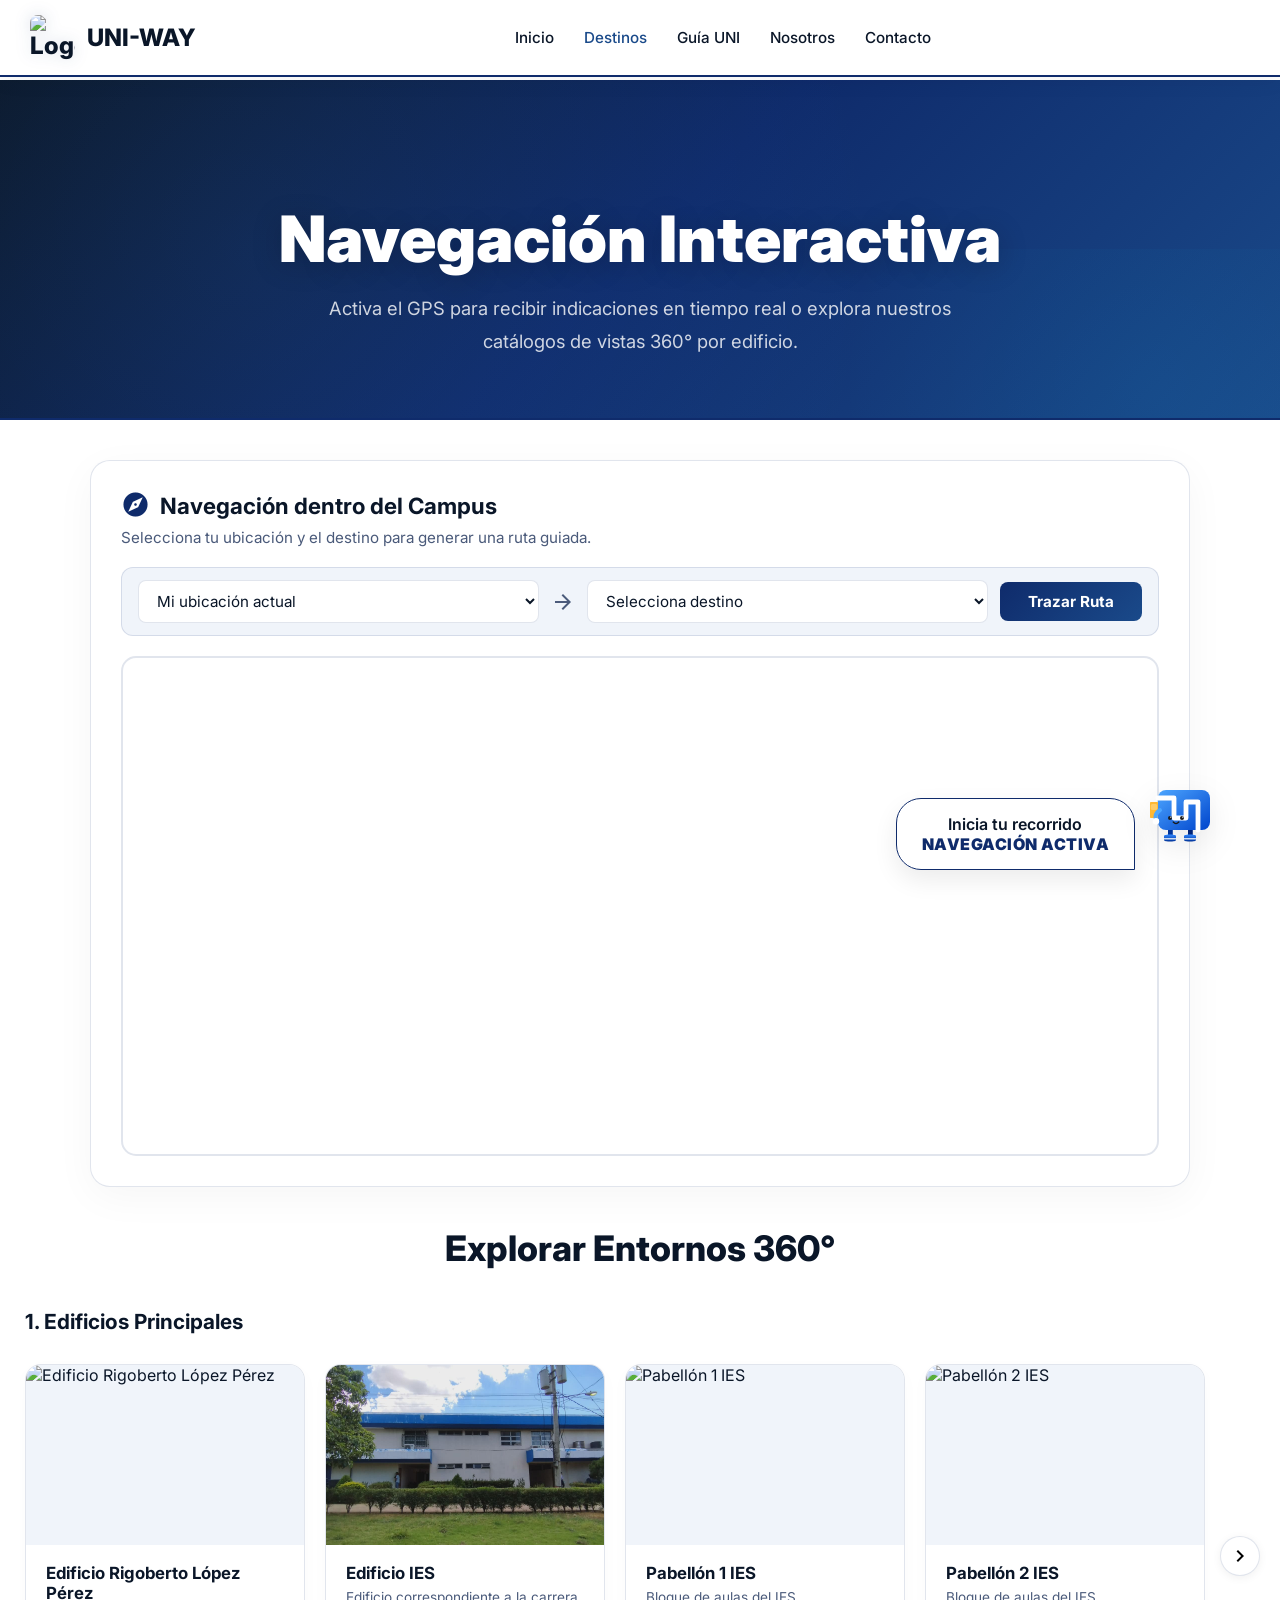
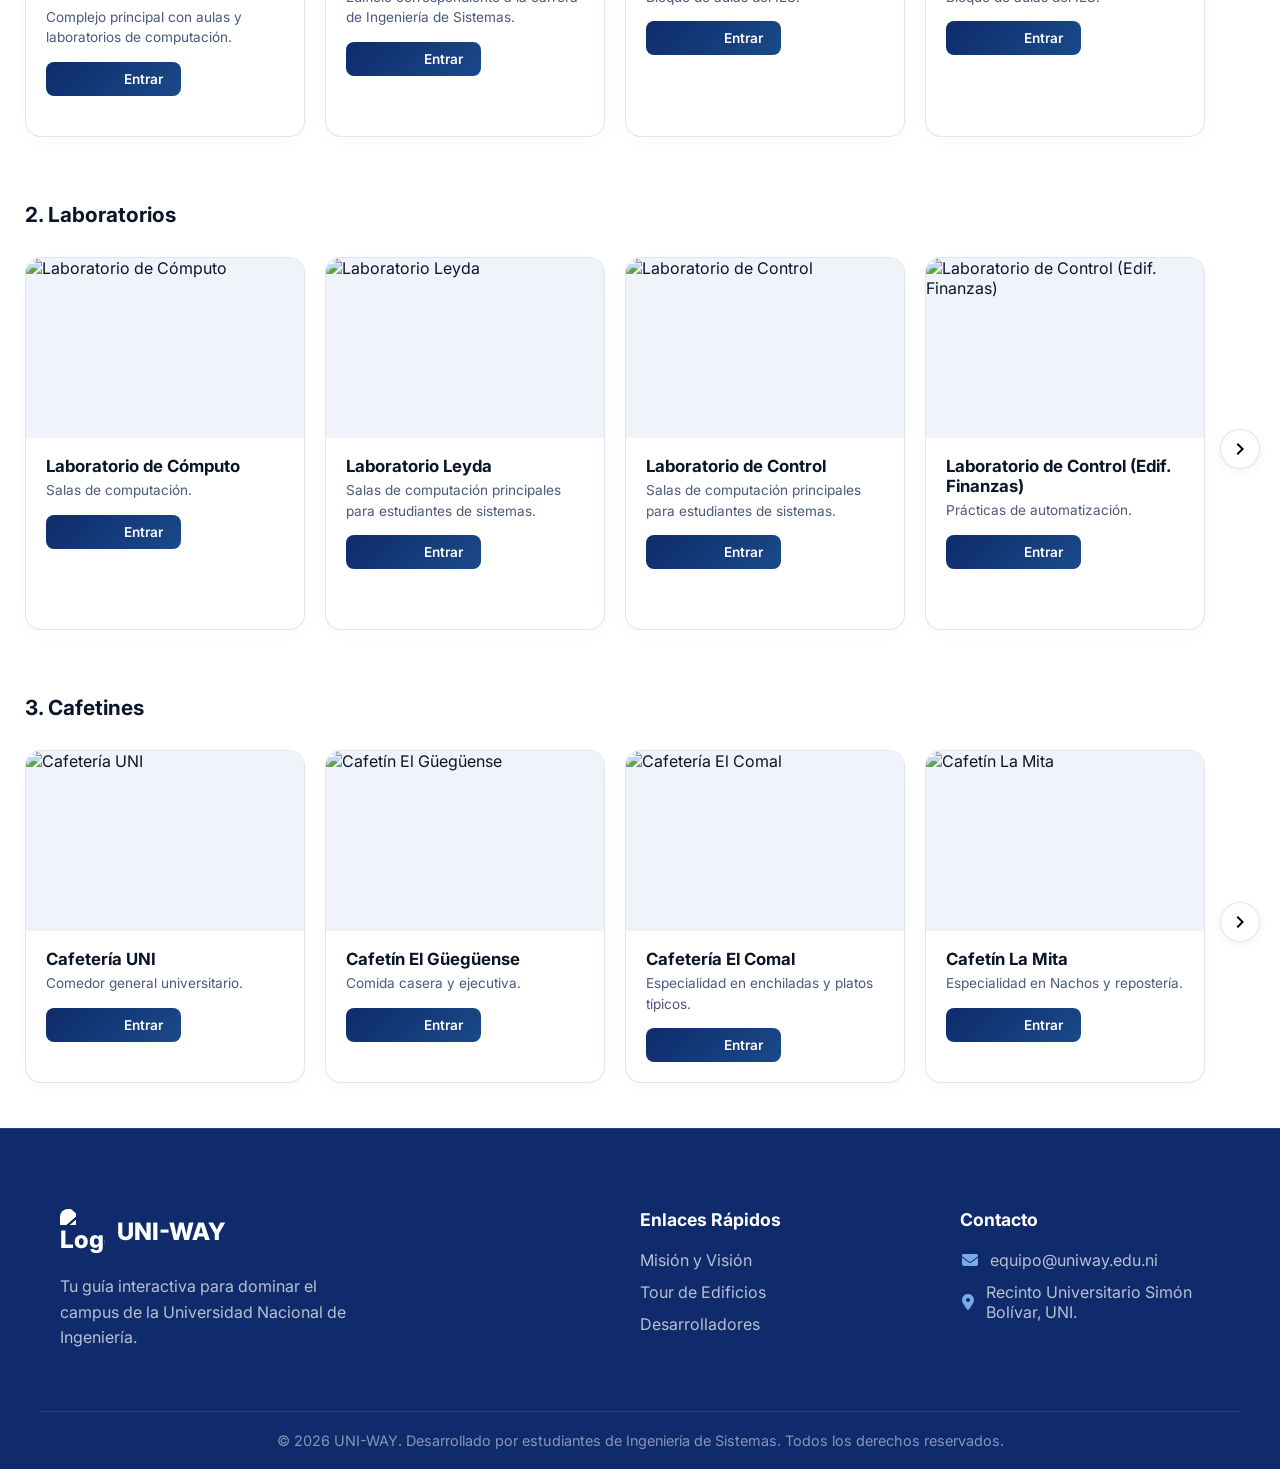
==== destinos.html @ 7e428aff "si" ====
<!DOCTYPE html>
<html lang="es">
<head>
    <meta name="referrer" content="no-referrer">
    <meta charset="UTF-8">
    <meta name="viewport" content="width=device-width, initial-scale=1.0">
    <title>UNI-WAY | Destinos</title>

    <link rel="stylesheet" href="css/destinos.css">
    <link href="https://cdnjs.cloudflare.com/ajax/libs/font-awesome/6.4.0/css/all.min.css" rel="stylesheet">
    <link href="https://fonts.googleapis.com/icon?family=Material+Icons" rel="stylesheet">
    <link href="https://fonts.googleapis.com/css2?family=Inter:wght@300;400;600;700;800;900&display=swap" rel="stylesheet">

    <link rel="stylesheet" href="https://unpkg.com/leaflet@1.9.4/dist/leaflet.css" crossorigin="" />
    <script src="https://unpkg.com/leaflet@1.9.4/dist/leaflet.js" crossorigin=""></script>
    <link rel="stylesheet" href="https://unpkg.com/leaflet-routing-machine@latest/dist/leaflet-routing-machine.css" />
    <script src="https://unpkg.com/leaflet-routing-machine@latest/dist/leaflet-routing-machine.js"></script>

    <script src="https://cdn.jsdelivr.net/npm/sweetalert2@11"></script>
</head>

<body>

<div id="loader-wrapper">
    <div class="loader-content">
        <svg class="loader-svg" viewBox="0 0 250 200" xmlns="http://www.w3.org/2000/svg">
            <defs>
                <linearGradient id="bodyGradLoader" x1="0%" y1="0%" x2="100%" y2="100%">
                    <stop offset="0%" stop-color="#4da6ff" />
                    <stop offset="100%" stop-color="#0044cc" />
                </linearGradient>
                <linearGradient id="shoeGradLoader" x1="0%" y1="0%" x2="0%" y2="100%">
                    <stop offset="0%" stop-color="#3388ff" />
                    <stop offset="100%" stop-color="#003399" />
                </linearGradient>
            </defs>
            <path d="M 10 185 Q 125 195 240 185" fill="none" stroke="#00d2ff" stroke-width="8" stroke-linecap="round" class="loader-path" opacity="0.3" />
            <g class="mascot1-leg-left">
                <rect x="45" y="140" width="12" height="30" fill="#003399" rx="5" />
                <path d="M 35 165 C 35 160 65 160 65 165 L 65 175 C 65 180 35 180 35 175 Z" fill="url(#shoeGradLoader)" />
                <path d="M 35 172 L 65 172" stroke="#ffffff" stroke-width="3" />
            </g>
            <g class="mascot1-leg-right">
                <rect x="95" y="140" width="12" height="30" fill="#002277" rx="5" />
                <path d="M 85 165 C 85 160 115 160 115 165 L 115 175 C 115 180 85 180 85 175 Z" fill="url(#shoeGradLoader)" />
                <path d="M 85 172 L 115 172" stroke="#ffffff" stroke-width="3" />
            </g>
            <g class="mascot1-body-group">
                <rect x="-5" y="80" width="30" height="40" fill="#ffb833" rx="8" />
                <rect x="2" y="85" width="16" height="15" fill="#ffcc66" rx="4" />
                <rect x="20" y="50" width="130" height="100" rx="20" fill="url(#bodyGradLoader)" />
                <path d="M 20 70 L 60 70 L 60 120 L 90 120 L 90 80 L 120 80 L 120 150" fill="none" stroke="#ffffff" stroke-width="12" stroke-linecap="round" stroke-linejoin="round" />
                <circle cx="50" cy="120" r="5" fill="#1a1a1a" />
                <circle cx="52" cy="118" r="1.5" fill="#ffffff" />
                <circle cx="80" cy="120" r="5" fill="#1a1a1a" />
                <circle cx="82" cy="118" r="1.5" fill="#ffffff" />
                <path d="M 58 130 Q 65 138 72 130" fill="none" stroke="#1a1a1a" stroke-width="3" stroke-linecap="round" />
                <g class="mascot1-arm-left">
                    <path d="M 25 100 Q 10 110 15 125" fill="none" stroke="#4da6ff" stroke-width="10" stroke-linecap="round" />
                    <circle cx="15" cy="128" r="8" fill="#ffffff" />
                    <g transform="translate(-5, 110) rotate(-20)">
                        <path d="M 0 0 L 25 -5 L 25 15 L 0 20 Z" fill="#ffffff" stroke="#003399" stroke-width="1.5" stroke-linejoin="round" />
                        <path d="M 8.3 -1.6 L 8.3 18.3 M 16.6 -3.3 L 16.6 16.6" stroke="#003399" stroke-width="1" />
                        <circle cx="12" cy="8" r="2" fill="#ff3333" />
                    </g>
                </g>
            </g>
        </svg>
        <h2 class="loader-text">Cargando...</h2>
    </div>
</div>

<nav class="navbar" id="navbar">
    <div class="nav-container">
        <a href="index.html" class="logo">
            <img src="https://i.postimg.cc/MZYgXCXD/1781842311259.png" alt="Logo UNI-WAY" class="logo-img">
            <span>UNI-WAY</span>
        </a>
        <nav class="nav-links">
            <a href="index.html">Inicio</a>
            <a href="destinos.html" class="active">Destinos</a>
            <a href="guia.html">Guía UNI</a>
            <a href="nosotros.html">Nosotros</a>
            <a href="contactos.html">Contacto</a>
        </nav>
        <div class="nav-actions">
        </div>
    </div>
</nav>

<main>
    <div id="vista-destinos" class="vista activa">

        <div class="destinos-hero anim-element visible">
            <h1>Navegación Interactiva</h1>
            <p>Activa el GPS para recibir indicaciones en tiempo real o explora nuestros catálogos de vistas 360° por edificio.</p>
        </div>

        <section id="navegacion-asistida" class="anim-element visible" style="padding: 0 20px;">
            <div class="gps-dashboard">
                <div class="gps-header">
                    <h3>
                        <span class="material-icons">explore</span>
                        Navegación dentro del Campus
                    </h3>
                    <p>Selecciona tu ubicación y el destino para generar una ruta guiada.</p>
                </div>
                <div class="nav-control">
                    <select id="origen">
                        <option value="gps">Mi ubicación actual</option>
                        <option value="Entrada Principal">Entrada Principal</option>
                        <option value="Entrada IES">Portón IES</option>
                        <option value="Entrada Trasera">Portón Trasera</option>
                        <option value="Edificio Rigoberto Lopez Perez">Edificio Rigoberto López Pérez</option>
                        <option value="Edificio Posgrado">Edificio Posgrado</option>
                        <option value="Edificio Arquitectura">Edificio Arquitectura</option>
                    </select>
                    <span class="material-icons">arrow_forward</span>
                    <select id="destino">
                        <option value="">Selecciona destino</option>
                    </select>
                    <button id="btnIr">Trazar Ruta</button>
                </div>
                <div id="infoRuta" class="info-ruta" style="display: none;">
                    <p id="instruccionActual" style="font-size: 20px; font-weight: 900; color: var(--primary-color); margin: 0;"></p>
                    <p id="distanciaTexto" style="font-size: 16px; color: #555; margin: 5px 0 0 0;"></p>
                </div>
                <div class="map-wrapper">
                    <div id="uni-mapa" style="height: 100%; width: 100%; z-index: 1;"></div>
                    <div id="panelNavegacion" class="panel-navegacion" style="display:none;">
                        <div class="panel-distancia">
                            <span id="metrosRestantes">0 m</span>
                        </div>
                        <div class="panel-instruccion">
                            <span id="textoInstruccion">Esperando indicaciones...</span>
                        </div>
                    </div>
                </div>
            </div>
        </section>

        <section id="destinos" class="anim-element visible" style="padding-top: 0;">
            <h2 class="section-title">Explorar Entornos 360°</h2>
            <div class="carousel-container">
                <h3 class="carousel-title">1. Edificios Principales</h3>
                <div class="contenedor-slider">
                    <button class="boton-slider anterior"><span class="material-icons">chevron_left</span></button>
                    <div class="carousel-track" id="track-principales"></div>
                    <button class="boton-slider siguiente"><span class="material-icons">chevron_right</span></button>
                </div>
            </div>

            <div class="carousel-container anim-element">
                <h3 class="carousel-title">2. Laboratorios</h3>
                <div class="contenedor-slider">
                    <button class="boton-slider anterior"><span class="material-icons">chevron_left</span></button>
                    <div class="carousel-track" id="track-laboratorios"></div>
                    <button class="boton-slider siguiente"><span class="material-icons">chevron_right</span></button>
                </div>
            </div>

            <div class="carousel-container anim-element">
                <h3 class="carousel-title">3. Cafetines</h3>
                <div class="contenedor-slider">
                    <button class="boton-slider anterior"><span class="material-icons">chevron_left</span></button>
                    <div class="carousel-track" id="track-cafetines"></div>
                    <button class="boton-slider siguiente"><span class="material-icons">chevron_right</span></button>
                </div>
            </div>
        </section>
    </div>
</main>

<div class="corner-widget" onclick="window.location.href='destinos.html'">
    <div class="corner-bubble">Inicia tu recorrido<br><strong>Navegación Activa</strong></div>
    <div class="corner-svg-container">
        <svg class="svg-mascot" viewBox="0 0 250 200" xmlns="http://www.w3.org/2000/svg">
            <defs>
                <linearGradient id="bodyGradCorner" x1="0%" y1="0%" x2="100%" y2="100%">
                    <stop offset="0%" stop-color="#4da6ff" />
                    <stop offset="100%" stop-color="#0044cc" />
                </linearGradient>
                <linearGradient id="shoeGradCorner" x1="0%" y1="0%" x2="0%" y2="100%">
                    <stop offset="0%" stop-color="#3388ff" />
                    <stop offset="100%" stop-color="#003399" />
                </linearGradient>
            </defs>
            <g class="mascot1-leg-left">
                <rect x="45" y="140" width="12" height="30" fill="#003399" rx="5" />
                <path d="M 35 165 C 35 160 65 160 65 165 L 65 175 C 65 180 35 180 35 175 Z" fill="url(#shoeGradCorner)" />
                <path d="M 35 172 L 65 172" stroke="#ffffff" stroke-width="3" />
            </g>
            <g class="mascot1-leg-right">
                <rect x="95" y="140" width="12" height="30" fill="#002277" rx="5" />
                <path d="M 85 165 C 85 160 115 160 115 165 L 115 175 C 115 180 85 180 85 175 Z" fill="url(#shoeGradCorner)" />
                <path d="M 85 172 L 115 172" stroke="#ffffff" stroke-width="3" />
            </g>
            <g class="mascot1-body-group">
                <rect x="-5" y="80" width="30" height="40" fill="#ffb833" rx="8" />
                <rect x="2" y="85" width="16" height="15" fill="#ffcc66" rx="4" />
                <rect x="20" y="50" width="130" height="100" rx="20" fill="url(#bodyGradCorner)" />
                <path d="M 20 70 L 60 70 L 60 120 L 90 120 L 90 80 L 120 80 L 120 150" fill="none" stroke="#ffffff" stroke-width="12" stroke-linecap="round" stroke-linejoin="round" />
                <circle cx="50" cy="120" r="5" fill="#1a1a1a" />
                <circle cx="52" cy="118" r="1.5" fill="#ffffff" />
                <circle cx="80" cy="120" r="5" fill="#1a1a1a" />
                <circle cx="82" cy="118" r="1.5" fill="#ffffff" />
                <path d="M 58 130 Q 65 138 72 130" fill="none" stroke="#1a1a1a" stroke-width="3" stroke-linecap="round" />
                <g class="mascot1-arm-left">
                    <path d="M 25 100 Q 10 110 15 125" fill="none" stroke="#4da6ff" stroke-width="10" stroke-linecap="round" />
                    <circle cx="15" cy="128" r="8" fill="#ffffff" />
                </g>
            </g>
        </svg>
    </div>
</div>

<footer class="footer">
    <div class="footer-container container">
        <div class="footer-info">
            <h3 class="logo-footer">
                <img src="https://i.postimg.cc/MZYgXCXD/1781842311259.png" alt="Logo UNI-WAY" class="logo-img">
                UNI-WAY
            </h3>
            <p>Tu guía interactiva para dominar el campus de la Universidad Nacional de Ingeniería.</p>
        </div>
        <div class="footer-enlaces">
            <h4>Enlaces Rápidos</h4>
            <ul>
                <li><a href="nosotros.html">Misión y Visión</a></li>
                <li><a href="destinos.html">Tour de Edificios</a></li>
                <li><a href="nosotros.html#equipo">Desarrolladores</a></li>
            </ul>
        </div>
        <div class="footer-contacto">
            <h4>Contacto</h4>
            <p><i class="fa-solid fa-envelope"></i> equipo@uniway.edu.ni</p>
            <p><i class="fa-solid fa-location-dot"></i> Recinto Universitario Simón Bolívar, UNI.</p>
        </div>
    </div>
    <div class="footer-bottom">
        <p>© 2026 UNI-WAY. Desarrollado por estudiantes de Ingeniería de Sistemas. Todos los derechos reservados.</p>
    </div>
</footer>

<div class="modal-overlay" id="videoModal">
    <div class="modal-content">
        <div class="modal-header">
            <h3 id="modalTitle">Cargando Recorrido...</h3>
            <button class="close-btn" onclick="cerrarSimulacion()"><span class="material-icons">close</span></button>
        </div>
        <div class="modal-body">
            <div class="video-container" id="videoContainerReproductor">
                <p><span class="material-icons" style="font-size: 48px; color: var(--accent-color);">play_circle</span><br>Recorrido no disponible</p>
            </div>
            <div class="steps-container">
                <h4>Indicaciones de ruta:</h4>
                <ol id="lista-indicaciones">
                </ol>
            </div>
        </div>
    </div>
</div>

<div class="modal-overlay" id="modalPisos">
    <div class="modal-content" style="max-width: 800px;">
        <div class="modal-header">
            <h3 id="modalPisosTitulo">Explorar Edificio</h3>
            <button class="close-btn" onclick="cerrarModalPisos()"><span class="material-icons">close</span></button>
        </div>
        <div class="modal-body" style="display: block;">
            <div style="display: flex; gap: 10px; margin-bottom: 25px;">
                <button id="btn-tab-info" onclick="cambiarPestanaRigoberto('info')" style="flex: 1; padding: 12px; background: var(--primary-color); color: white; border: none; font-weight: bold; border-radius: 5px; cursor: pointer; transition: 0.3s;">Información Visual</button>
                <button id="btn-tab-aulas" onclick="cambiarPestanaRigoberto('aulas')" style="flex: 1; padding: 12px; background: #e0e0e0; border: none; font-weight: bold; border-radius: 5px; color: var(--text-gray); cursor: pointer; transition: 0.3s;">Explorar Aulas</button>
            </div>
            <div id="contenido-info-rigoberto" style="display: block;">
                <div style="width: 100%; height: 350px; background-color: #e5e3df; border: 1px solid var(--border-color); border-radius: 10px; display: flex; justify-content: center; align-items: center; overflow: hidden;">
                    <img id="img-info-edificio" src="" alt="Cargando edificio..." style="width: 100%; height: 100%; object-fit: cover;">
                </div>
            </div>
            <div id="contenido-aulas-rigoberto" style="display: none;">
                <h4 style="margin-bottom: 15px; color: var(--primary-color); font-size: 18px;">Explorar por Pisos:</h4>
                <div class="contenedor-slider" style="margin-bottom: 30px; position: relative; display: flex; align-items: center;">
                    <button class="boton-slider anterior" onclick="desplazarCarruselPisos(-200)"><span class="material-icons">chevron_left</span></button>
                    <div class="carousel-track" id="track-pisos" style="gap: 15px; padding-bottom: 10px; display: flex; overflow-x: auto; scroll-behavior: smooth; flex: 1;">
                    </div>
                    <button class="boton-slider siguiente" onclick="desplazarCarruselPisos(200)"><span class="material-icons">chevron_right</span></button>
                </div>
                <div id="opciones-aula" style="display: none; background: var(--bg-light); padding: 25px; border-radius: 10px; border: 1px solid var(--border-color);">
                    <div style="display: flex; gap: 20px; margin-bottom: 25px;">
                        <div style="flex: 1;">
                            <label style="display:block; margin-bottom: 8px; font-weight:bold; font-size: 15px; color: var(--text-dark);">Piso Seleccionado:</label>
                            <input type="text" id="input-piso-actual" readonly style="width: 100%; padding: 12px; border-radius: 5px; border: 1px solid var(--border-color); background: #f0f0f0; font-weight: bold; color: var(--text-gray);">
                        </div>
                        <div style="flex: 1;">
                            <label style="display:block; margin-bottom: 8px; font-weight:bold; font-size: 15px; color: var(--text-dark);">Selecciona el Lado:</label>
                            <select id="select-lado-aula" style="width: 100%; padding: 12px; border-radius: 5px; border: 1px solid var(--border-color); font-family: inherit; font-size: 15px;">
                                <option value="A">Lado A</option>
                                <option value="B">Lado B</option>
                            </select>
                        </div>
                    </div>
                    <div id="contenedor-tarjetas-aula" style="display: grid; grid-template-columns: repeat(auto-fit, minmax(130px, 1fr)); gap: 15px; width: 100%;">
                    </div>
                </div>
            </div>
        </div>
    </div>
</div>

<div class="modal-overlay" id="modalAulaVirtual">
    <div class="modal-content" style="max-width: 900px;">
        <div class="modal-header">
            <h3 id="titulo-aula-virtual">Visualizador de Aula</h3>
            <button class="close-btn" onclick="cerrarModalAulaVirtual()"><span class="material-icons">close</span></button>
        </div>
        <div class="modal-body" style="display: block; padding: 25px;">
            <div class="video-container" id="reproductorAulaVirtual" style="background: #111; aspect-ratio: 16/9; display: flex; justify-content: center; align-items: center; color: var(--white); border-radius: 10px; box-shadow: 0 5px 15px rgba(0,0,0,0.2); overflow: hidden;">
                <p style="text-align: center;"><span class="material-icons" style="font-size: 60px; color: var(--accent-color);">image</span><br><br>Cargando imagen...</p>
            </div>
        </div>
    </div>
</div>

<script src="js/destinos.js"></script>
</body>
</html>
---- css/destinos.css ----
@import url('https://fonts.googleapis.com/css2?family=Inter:wght@300;400;600;700;800;900&display=swap');

:root {
    --bg-primary: #ffffff;
    --bg-secondary: #f0f4fa;
    --text-main: #0a1628;
    --text-muted: #4a5a7a;
    --accent-blue: #0f2b6b;
    --accent-light: #1a4a8a;
    --accent-cyan: #2a6ab0;
    --accent-cyan-bright: #3a7ac0;
    --glass-bg: rgba(255, 255, 255, 0.88);
    --glass-border: rgba(15, 43, 107, 0.12);
}

* {
    margin: 0;
    padding: 0;
    box-sizing: border-box;
    scroll-behavior: smooth;
}

body {
    font-family: 'Inter', sans-serif;
    background-color: var(--bg-primary);
    color: var(--text-main);
    overflow-x: hidden;
    padding-top: 80px;
}

.container {
    max-width: 1200px;
    margin: 0 auto;
    padding: 0 20px;
}

#loader-wrapper {
    position: fixed;
    top: 0;
    left: 0;
    width: 100vw;
    height: 100vh;
    background-color: var(--bg-primary);
    background-image: radial-gradient(rgba(15, 43, 107, 0.03) 1px, transparent 1px);
    background-size: 30px 30px;
    display: flex;
    flex-direction: column;
    justify-content: center;
    align-items: center;
    z-index: 9999;
    transition: opacity 0.5s ease, visibility 0.5s ease;
}

.loader-content {
    text-align: center;
}

.loader-svg {
    width: 220px;
    height: 220px;
    filter: drop-shadow(0 15px 25px rgba(0, 0, 0, 0.08));
}

.loader-text {
    color: var(--text-main);
    font-size: 1.8rem;
    font-weight: 900;
    margin-top: 15px;
    letter-spacing: 2px;
    text-transform: uppercase;
    animation: pulseText 1s infinite alternate;
}

@keyframes pulseText {
    from { opacity: 0.5; }
    to { opacity: 1; }
}

@keyframes moveLoaderPath {
    from { stroke-dashoffset: 50; }
    to { stroke-dashoffset: 0; }
}

.loader-path {
    stroke-dasharray: 25;
    animation: moveLoaderPath 0.8s linear infinite;
}

.mascot1-body-group {
    animation: mascotWalk 1s infinite ease-in-out;
    transform-origin: center bottom;
}

.mascot1-leg-left {
    animation: legLeft 1s infinite ease-in-out;
    transform-origin: 55px 150px;
}

.mascot1-leg-right {
    animation: legRight 1s infinite ease-in-out;
    transform-origin: 105px 150px;
}

.mascot1-arm-left {
    animation: armWave 1.5s infinite ease-in-out;
    transform-origin: 20px 100px;
}

@keyframes mascotWalk {
    0%, 100% { transform: translateY(0); }
    50% { transform: translateY(-8px); }
}

@keyframes legLeft {
    0%, 100% { transform: rotate(-20deg); }
    50% { transform: rotate(25deg); }
}

@keyframes legRight {
    0%, 100% { transform: rotate(25deg); }
    50% { transform: rotate(-20deg); }
}

@keyframes armWave {
    0%, 100% { transform: rotate(0deg); }
    50% { transform: rotate(-35deg); }
}

.loaded .mascot1-body-group,
.loaded .mascot1-leg-left,
.loaded .mascot1-leg-right,
.loaded .mascot1-arm-left,
.loaded .loader-path,
.loaded .loader-text {
    animation-play-state: paused !important;
}

.navbar {
    position: fixed;
    top: 0;
    width: 100%;
    z-index: 1000;
    background: var(--glass-bg);
    backdrop-filter: blur(12px);
    border-bottom: 2px solid var(--accent-blue);
    padding: 15px 0;
    box-shadow: 0 4px 20px rgba(0, 0, 0, 0.06);
    transition: all 0.3s ease;
}

.nav-container {
    display: flex;
    justify-content: space-between;
    align-items: center;
    padding: 0 30px;
    max-width: 1400px;
    margin: 0 auto;
}

.logo {
    display: flex;
    align-items: center;
    gap: 12px;
    font-size: 1.5rem;
    font-weight: 800;
    color: var(--text-main);
    text-decoration: none;
}

.logo-img {
    width: 45px;
    height: 45px;
    object-fit: contain;
    filter: drop-shadow(0 0 8px rgba(15, 43, 107, 0.15));
    border-radius: 8px;
}

.nav-links {
    display: flex;
    gap: 30px;
}

.nav-links a {
    color: var(--text-main);
    text-decoration: none;
    font-size: 0.95rem;
    font-weight: 500;
    transition: 0.3s ease;
}

.nav-links a:hover,
.nav-links a.active {
    color: var(--accent-light);
}

.nav-actions {
    display: flex;
    align-items: center;
    gap: 15px;
}

.corner-widget {
    position: fixed;
    bottom: 30px;
    right: 30px;
    z-index: 1000;
    display: flex;
    align-items: flex-end;
    gap: 15px;
    cursor: pointer;
    transition: transform 0.3s cubic-bezier(0.175, 0.885, 0.32, 1.275);
}

.corner-widget:hover {
    transform: scale(1.08);
}

.corner-bubble {
    background: var(--glass-bg);
    backdrop-filter: blur(10px);
    color: var(--text-main);
    padding: 15px 25px;
    border-radius: 25px 25px 0 25px;
    box-shadow: 0 10px 25px rgba(0, 0, 0, 0.08);
    font-weight: 600;
    font-size: 1rem;
    border: 1px solid var(--accent-blue);
    text-align: center;
    animation: floatBubble 3s infinite ease-in-out;
}

.corner-bubble strong {
    color: var(--accent-blue);
    font-weight: 900;
    text-transform: uppercase;
    letter-spacing: 0.5px;
}

.corner-svg-container {
    width: 100px;
    height: 100px;
    filter: drop-shadow(0 10px 15px rgba(0, 0, 0, 0.08));
    flex-shrink: 0;
}

@keyframes floatBubble {
    0%, 100% { transform: translateY(0); }
    50% { transform: translateY(-8px); }
}

.destinos-hero {
    padding: 120px 20px 60px;
    text-align: center;
    background: linear-gradient(135deg, #0a1628 0%, #0f2b6b 50%, #1a4a8a 100%);
    border-bottom: 2px solid var(--accent-blue);
    position: relative;
    overflow: hidden;
}

.destinos-hero::before {
    content: '';
    position: absolute;
    top: 0;
    left: 0;
    width: 100%;
    height: 100%;
    background: radial-gradient(circle at 20% 50%, rgba(79, 172, 254, 0.08) 0%, transparent 60%);
    pointer-events: none;
}

.destinos-hero::after {
    content: '';
    position: absolute;
    bottom: 0;
    right: 0;
    width: 50%;
    height: 50%;
    background: radial-gradient(circle at 80% 80%, rgba(0, 210, 255, 0.05) 0%, transparent 60%);
    pointer-events: none;
}

.destinos-hero h1 {
    font-size: clamp(2.5rem, 5vw, 4rem);
    font-weight: 900;
    color: #ffffff;
    margin-bottom: 15px;
    position: relative;
    z-index: 1;
    text-shadow: 0 4px 30px rgba(0, 0, 0, 0.2);
}

.destinos-hero p {
    font-size: 1.15rem;
    color: rgba(255, 255, 255, 0.8);
    max-width: 700px;
    margin: 0 auto;
    line-height: 1.8;
    position: relative;
    z-index: 1;
}

.gps-dashboard {
    background: var(--bg-primary);
    border-radius: 20px;
    padding: 30px;
    max-width: 1100px;
    margin: 40px auto 0;
    border: 1px solid var(--glass-border);
    box-shadow: 0 10px 40px rgba(0, 0, 0, 0.04);
}

.gps-header h3 {
    font-size: 1.4rem;
    color: var(--text-main);
    display: flex;
    align-items: center;
    gap: 10px;
    margin-bottom: 8px;
}

.gps-header h3 .material-icons {
    color: var(--accent-blue);
    font-size: 1.8rem;
}

.gps-header p {
    color: var(--text-muted);
    font-size: 0.95rem;
    margin-bottom: 20px;
}

.nav-control {
    display: flex;
    align-items: center;
    gap: 12px;
    flex-wrap: wrap;
    background: var(--bg-secondary);
    padding: 12px 16px;
    border-radius: 12px;
    border: 1px solid var(--glass-border);
}

.nav-control select {
    flex: 1;
    min-width: 150px;
    padding: 10px 14px;
    border: 1px solid var(--glass-border);
    border-radius: 8px;
    background: var(--bg-primary);
    font-family: 'Inter', sans-serif;
    font-size: 0.95rem;
    color: var(--text-main);
    cursor: pointer;
    transition: all 0.3s ease;
}

.nav-control select:focus {
    outline: none;
    border-color: var(--accent-blue);
    box-shadow: 0 0 0 3px rgba(15, 43, 107, 0.1);
}

.nav-control .material-icons {
    color: var(--text-muted);
    font-size: 1.5rem;
}

.nav-control button {
    background: linear-gradient(135deg, #0f2b6b, #1a4a8a);
    color: #ffffff;
    border: none;
    padding: 10px 28px;
    border-radius: 8px;
    font-weight: 700;
    font-size: 0.95rem;
    cursor: pointer;
    transition: all 0.4s cubic-bezier(0.165, 0.84, 0.44, 1);
    font-family: 'Inter', sans-serif;
    white-space: nowrap;
}

.nav-control button:hover {
    transform: translateY(-2px) scale(1.01);
    box-shadow: 0 8px 25px rgba(15, 43, 107, 0.3);
}

.info-ruta {
    margin-top: 15px;
    padding: 15px 20px;
    background: var(--bg-secondary);
    border-radius: 10px;
    border-left: 4px solid var(--accent-blue);
}

.info-ruta p {
    margin: 0;
}

.info-ruta #instruccionActual {
    font-size: 1.1rem;
    font-weight: 700;
    color: var(--text-main);
}

.info-ruta #distanciaTexto {
    font-size: 0.95rem;
    color: var(--text-muted);
}

.map-wrapper {
    position: relative;
    height: 500px;
    width: 100%;
    border-radius: 15px;
    margin-top: 20px;
    overflow: hidden;
    border: 2px solid var(--glass-border);
}

#uni-mapa {
    height: 100%;
    width: 100%;
    z-index: 1;
}

.panel-navegacion {
    position: relative;
    margin-top: 15px;
    width: 100%;
    max-width: 100%;
    background: rgba(255, 255, 255, 0.95);
    backdrop-filter: blur(10px);
    border-radius: 12px;
    box-shadow: 0 10px 30px rgba(0, 0, 0, 0.15);
    z-index: 10;
    border: 1px solid var(--glass-border);
    overflow: hidden;
}

.panel-distancia {
    background: var(--accent-blue);
    color: #ffffff;
    padding: 8px 16px;
    text-align: center;
    font-weight: 700;
    font-size: 1.1rem;
}

.panel-instruccion {
    padding: 12px 16px;
    text-align: center;
    font-size: 0.95rem;
    color: var(--text-main);
    max-height: 200px;
    overflow-y: auto;
}

.section-title {
    font-size: 2.2rem;
    font-weight: 800;
    text-align: center;
    color: var(--text-main);
    margin: 40px 0 30px;
}

.carousel-container {
    margin: 40px 0 20px;
    padding: 0 20px;
}

.carousel-title {
    font-size: 1.3rem;
    font-weight: 700;
    color: var(--text-main);
    margin-bottom: 15px;
    padding-left: 5px;
}

.contenedor-slider {
    display: flex;
    align-items: center;
    gap: 10px;
    position: relative;
}

.boton-slider {
    background: var(--bg-primary);
    border: 1px solid var(--glass-border);
    border-radius: 50%;
    width: 40px;
    height: 40px;
    display: flex;
    align-items: center;
    justify-content: center;
    cursor: pointer;
    transition: all 0.3s ease;
    flex-shrink: 0;
    z-index: 5;
    box-shadow: 0 2px 10px rgba(0, 0, 0, 0.06);
}

.boton-slider:hover {
    background: var(--accent-blue);
    color: #ffffff;
    border-color: var(--accent-blue);
    transform: scale(1.05);
}

.boton-slider .material-icons {
    font-size: 1.5rem;
}

.carousel-track {
    display: flex;
    gap: 20px;
    overflow-x: auto;
    padding: 15px 5px 25px;
    scroll-behavior: smooth;
    flex: 1;
    -webkit-overflow-scrolling: touch;
}

.carousel-track::-webkit-scrollbar {
    height: 6px;
}

.carousel-track::-webkit-scrollbar-track {
    background: var(--bg-secondary);
    border-radius: 3px;
}

.carousel-track::-webkit-scrollbar-thumb {
    background: var(--accent-cyan);
    border-radius: 3px;
}

.card {
    min-width: 280px;
    max-width: 280px;
    background: var(--bg-primary);
    border-radius: 16px;
    overflow: hidden;
    border: 1px solid var(--glass-border);
    transition: all 0.4s cubic-bezier(0.165, 0.84, 0.44, 1);
    box-shadow: 0 5px 20px rgba(0, 0, 0, 0.02);
    flex-shrink: 0;
}

.card:hover {
    transform: translateY(-8px);
    box-shadow: 0 20px 40px rgba(15, 43, 107, 0.1);
    border-color: var(--accent-light);
}

.card-img-container {
    height: 180px;
    overflow: hidden;
    background: var(--bg-secondary);
}

.card-img-container img {
    width: 100%;
    height: 100%;
    object-fit: cover;
    transition: transform 0.5s ease;
}

.card:hover .card-img-container img {
    transform: scale(1.05);
}

.card-body {
    padding: 18px 20px 20px;
}

.card-body h3 {
    font-size: 1.05rem;
    color: var(--text-main);
    margin-bottom: 4px;
}

.card-body p {
    font-size: 0.85rem;
    color: var(--text-muted);
    margin-bottom: 14px;
    line-height: 1.5;
}

.btn-select {
    background: linear-gradient(135deg, #0f2b6b, #1a4a8a);
    color: #ffffff;
    border: none;
    padding: 8px 18px;
    border-radius: 8px;
    font-weight: 600;
    font-size: 0.85rem;
    cursor: pointer;
    transition: all 0.3s ease;
    display: inline-flex;
    align-items: center;
    gap: 6px;
    font-family: 'Inter', sans-serif;
}

.btn-select:hover {
    transform: translateY(-2px);
    box-shadow: 0 8px 20px rgba(15, 43, 107, 0.25);
}

.btn-select .material-icons {
    font-size: 1.1rem;
}

.modal-overlay {
    position: fixed;
    top: 0;
    left: 0;
    width: 100%;
    height: 100%;
    background: rgba(0, 0, 0, 0.6);
    backdrop-filter: blur(8px);
    z-index: 2000;
    display: none;
    align-items: center;
    justify-content: center;
    opacity: 0;
    transition: opacity 0.4s ease;
}

.modal-overlay.active {
    display: flex;
    opacity: 1;
}

.modal-content {
    background: var(--bg-primary);
    border-radius: 24px;
    max-width: 650px;
    width: 95%;
    max-height: 90vh;
    overflow-y: auto;
    box-shadow: 0 30px 60px rgba(0, 0, 0, 0.3);
    animation: modalSlideIn 0.4s cubic-bezier(0.165, 0.84, 0.44, 1);
}

@keyframes modalSlideIn {
    from {
        opacity: 0;
        transform: translateY(30px) scale(0.96);
    }
    to {
        opacity: 1;
        transform: translateY(0) scale(1);
    }
}

.modal-header {
    display: flex;
    justify-content: space-between;
    align-items: center;
    padding: 18px 24px;
    border-bottom: 1px solid var(--glass-border);
}

.modal-header h3 {
    font-size: 1.15rem;
    color: var(--text-main);
}

.close-btn {
    background: transparent;
    border: none;
    cursor: pointer;
    color: var(--text-muted);
    transition: all 0.3s ease;
    display: flex;
    align-items: center;
    justify-content: center;
    padding: 4px;
}

.close-btn:hover {
    color: var(--text-main);
    transform: rotate(90deg) scale(1.1);
}

.modal-body {
    padding: 24px;
}

.video-container {
    background: #111;
    aspect-ratio: 16/9;
    display: flex;
    justify-content: center;
    align-items: center;
    color: #ffffff;
    border-radius: 10px;
    margin-bottom: 20px;
    overflow: hidden;
}

.video-container img,
.video-container video {
    width: 100%;
    height: 100%;
    object-fit: cover;
}

.steps-container h4 {
    font-size: 1rem;
    color: var(--text-main);
    margin-bottom: 10px;
}

.steps-container ol {
    padding-left: 20px;
    color: var(--text-muted);
    line-height: 1.8;
}

.steps-container ol li {
    font-size: 0.95rem;
}

#btn-tab-info,
#btn-tab-aulas {
    flex: 1;
    padding: 12px;
    border: none;
    font-weight: bold;
    border-radius: 5px;
    cursor: pointer;
    transition: all 0.3s ease;
    font-family: 'Inter', sans-serif;
    font-size: 0.95rem;
}

#btn-tab-info {
    background: #0f2b6b !important;
    color: #ffffff !important;
}

#btn-tab-info:hover {
    background: #1a4a8a !important;
    color: #ffffff !important;
    transform: translateY(-2px);
    box-shadow: 0 4px 15px rgba(15, 43, 107, 0.25);
}

#btn-tab-aulas {
    background: #0f2b6b !important;
    color: #ffffff !important;
}

#btn-tab-aulas:hover {
    background: #1a4a8a !important;
    color: #ffffff !important;
    transform: translateY(-2px);
    box-shadow: 0 4px 15px rgba(15, 43, 107, 0.25);
}

#btn-tab-aulas.activo {
    background: var(--accent-blue);
    color: #ffffff;
    border-color: var(--accent-blue);
}

.piso-btn {
    padding: 10px 20px;
    border: 2px solid var(--glass-border);
    border-radius: 8px;
    background: var(--bg-primary);
    color: var(--text-muted);
    cursor: pointer;
    font-weight: 600;
    font-size: 0.9rem;
    transition: all 0.3s ease;
    font-family: 'Inter', sans-serif;
    flex-shrink: 0;
}

.piso-btn:hover {
    border-color: var(--accent-light);
    color: var(--accent-light);
}

.piso-btn.activo {
    background: var(--accent-blue);
    color: #ffffff;
    border-color: var(--accent-blue);
}

.tarjeta-aula-modal {
    background: var(--bg-secondary);
    padding: 12px 16px;
    border-radius: 10px;
    text-align: center;
    border: 1px solid var(--glass-border);
    transition: all 0.3s ease;
}

.tarjeta-aula-modal:hover {
    transform: translateY(-3px);
    box-shadow: 0 8px 20px rgba(15, 43, 107, 0.08);
    border-color: var(--accent-light);
}

.tarjeta-aula-modal h4 {
    font-size: 0.95rem;
    color: var(--text-main);
    margin-bottom: 8px;
}

.tarjeta-aula-modal button {
    background: transparent;
    border: 1px solid var(--accent-blue);
    color: var(--accent-blue);
    padding: 6px 14px;
    border-radius: 6px;
    cursor: pointer;
    font-weight: 600;
    font-size: 0.8rem;
    transition: all 0.3s ease;
    font-family: 'Inter', sans-serif;
    display: inline-flex;
    align-items: center;
    gap: 4px;
}

.tarjeta-aula-modal button:hover {
    background: var(--accent-blue);
    color: #ffffff;
}

.tarjeta-aula-modal button .material-icons {
    font-size: 1rem;
}

.footer {
    background: #0f2b6b;
    padding: 80px 0 20px;
    border-top: 1px solid rgba(255, 255, 255, 0.1);
    position: relative;
    z-index: 2;
}

.footer-container {
    display: grid;
    grid-template-columns: 2fr 1fr 1fr;
    gap: 60px;
    margin-bottom: 60px;
    max-width: 1200px;
    margin-left: auto;
    margin-right: auto;
    padding: 0 20px;
}

.logo-footer {
    font-size: 1.5rem;
    display: flex;
    align-items: center;
    gap: 12px;
    margin-bottom: 20px;
    font-weight: 800;
    color: #ffffff;
}

.logo-footer .logo-img {
    filter: brightness(0) invert(1);
}

.footer-info p {
    color: rgba(255, 255, 255, 0.7);
    line-height: 1.6;
    max-width: 300px;
}

.footer-enlaces h4,
.footer-contacto h4 {
    margin-bottom: 20px;
    font-size: 1.1rem;
    color: #ffffff;
}

.footer-enlaces ul {
    list-style: none;
}

.footer-enlaces ul li {
    margin-bottom: 12px;
}

.footer-enlaces ul li a {
    color: rgba(255, 255, 255, 0.7);
    text-decoration: none;
    transition: 0.3s;
}

.footer-enlaces ul li a:hover {
    color: #7aa9e8;
    padding-left: 5px;
}

.footer-contacto p {
    color: rgba(255, 255, 255, 0.7);
    margin-bottom: 12px;
    display: flex;
    align-items: center;
    gap: 10px;
}

.footer-contacto i {
    color: #7aa9e8;
    width: 20px;
    text-align: center;
}

.footer-bottom {
    text-align: center;
    padding-top: 20px;
    border-top: 1px solid rgba(255, 255, 255, 0.1);
    color: rgba(255, 255, 255, 0.5);
    font-size: 0.9rem;
    max-width: 1200px;
    margin: 0 auto;
    padding-left: 20px;
    padding-right: 20px;
}

.hidden-scroll {
    opacity: 0;
    transform: translateY(40px);
    transition: all 0.8s cubic-bezier(0.5, 0, 0, 1);
}

.show-scroll {
    opacity: 1;
    transform: translateY(0);
}

.anim-element {
    opacity: 0;
    transform: translateY(40px);
    transition: all 0.8s cubic-bezier(0.5, 0, 0, 1);
}

.anim-element.visible {
    opacity: 1;
    transform: translateY(0);
}

@media (max-width: 1024px) {
    .nav-control {
        flex-direction: column;
        align-items: stretch;
    }

    .nav-control select {
        min-width: 100%;
    }

    .nav-control .material-icons {
        display: none;
    }

    .nav-control button {
        width: 100%;
        justify-content: center;
    }

    .card {
        min-width: 240px;
        max-width: 240px;
    }
}

@media (max-width: 900px) {
    .footer-container {
        grid-template-columns: 1fr;
        text-align: center;
        gap: 40px;
    }

    .footer-info p {
        margin: 20px auto;
        max-width: 100%;
    }

    .logo-footer {
        justify-content: center;
    }

    .gps-dashboard {
        padding: 20px;
    }

    .map-wrapper {
        height: 350px;
    }
}

@media (max-width: 768px) {
    .nav-links {
        display: none;
    }

    .destinos-hero {
        padding: 100px 20px 40px;
    }

    .destinos-hero h1 {
        font-size: 1.8rem;
    }

    .section-title {
        font-size: 1.6rem;
    }

    .card {
        min-width: 200px;
        max-width: 200px;
    }

    .card-img-container {
        height: 140px;
    }

    .gps-header h3 {
        font-size: 1.1rem;
    }

    .nav-control {
        padding: 10px;
    }

    .nav-control select {
        padding: 8px 12px;
        font-size: 0.85rem;
    }

    .nav-control button {
        padding: 8px 20px;
        font-size: 0.85rem;
    }

    .boton-slider {
        width: 32px;
        height: 32px;
    }

    .boton-slider .material-icons {
        font-size: 1.2rem;
    }

    .carousel-track {
        gap: 12px;
        padding: 10px 5px 15px;
    }

    .modal-content {
        width: 98%;
        border-radius: 16px;
    }

    .corner-widget {
        bottom: 20px;
        right: 20px;
        gap: 10px;
    }

    .corner-bubble {
        padding: 10px 15px;
        font-size: 0.9rem;
    }

    .corner-svg-container {
        width: 80px;
        height: 80px;
    }

    .map-wrapper {
        height: 280px;
    }

    .panel-distancia {
        font-size: 0.9rem;
        padding: 6px 12px;
    }

    .panel-instruccion {
        font-size: 0.8rem;
        padding: 8px 12px;
        max-height: 120px;
    }
}

@media (max-width: 480px) {
    .card {
        min-width: 170px;
        max-width: 170px;
    }

    .card-img-container {
        height: 110px;
    }

    .card-body {
        padding: 12px 14px 14px;
    }

    .card-body h3 {
        font-size: 0.9rem;
    }

    .card-body p {
        font-size: 0.75rem;
        margin-bottom: 10px;
    }

    .btn-select {
        font-size: 0.75rem;
        padding: 6px 14px;
    }

    .gps-dashboard {
        padding: 15px;
    }

    .map-wrapper {
        height: 220px;
    }

    .modal-header {
        padding: 14px 18px;
    }

    .modal-header h3 {
        font-size: 1rem;
    }

    .modal-body {
        padding: 18px;
    }

    .destinos-hero h1 {
        font-size: 1.5rem;
    }

    .destinos-hero p {
        font-size: 0.95rem;
    }
}
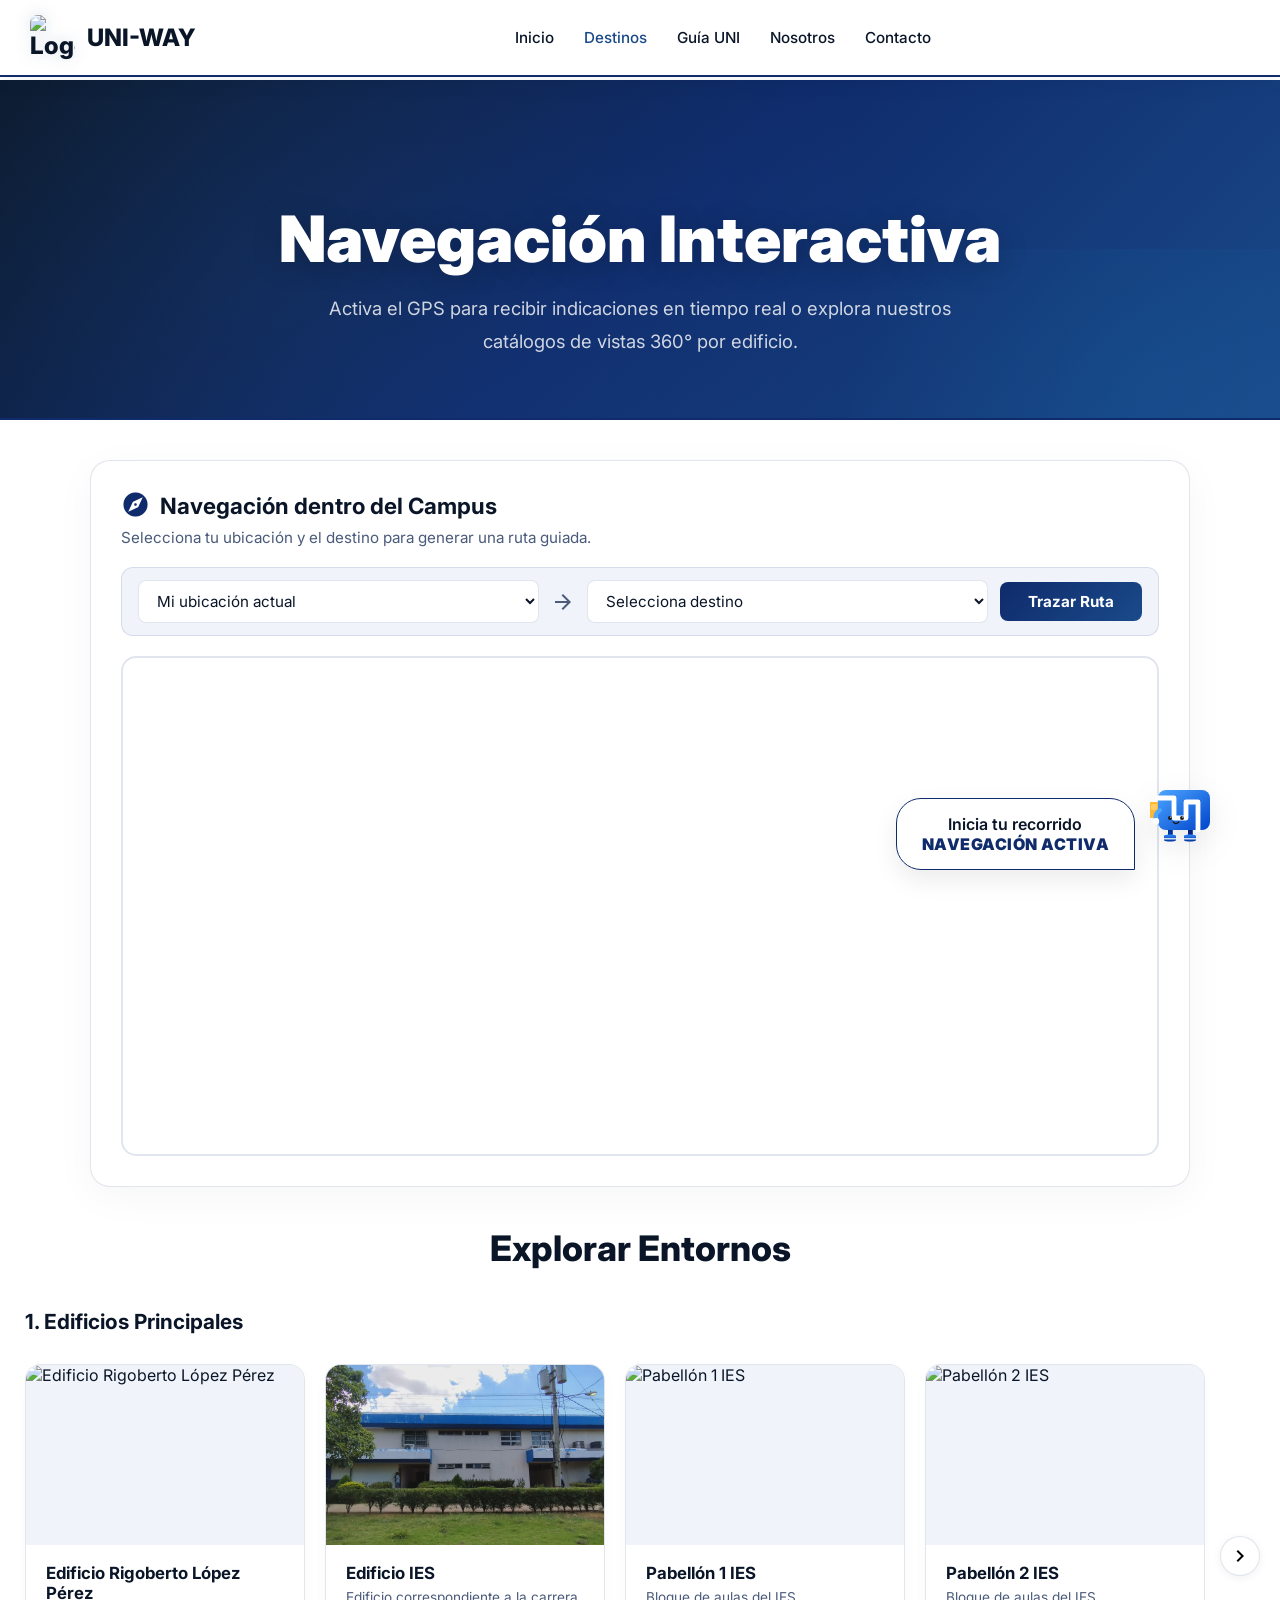
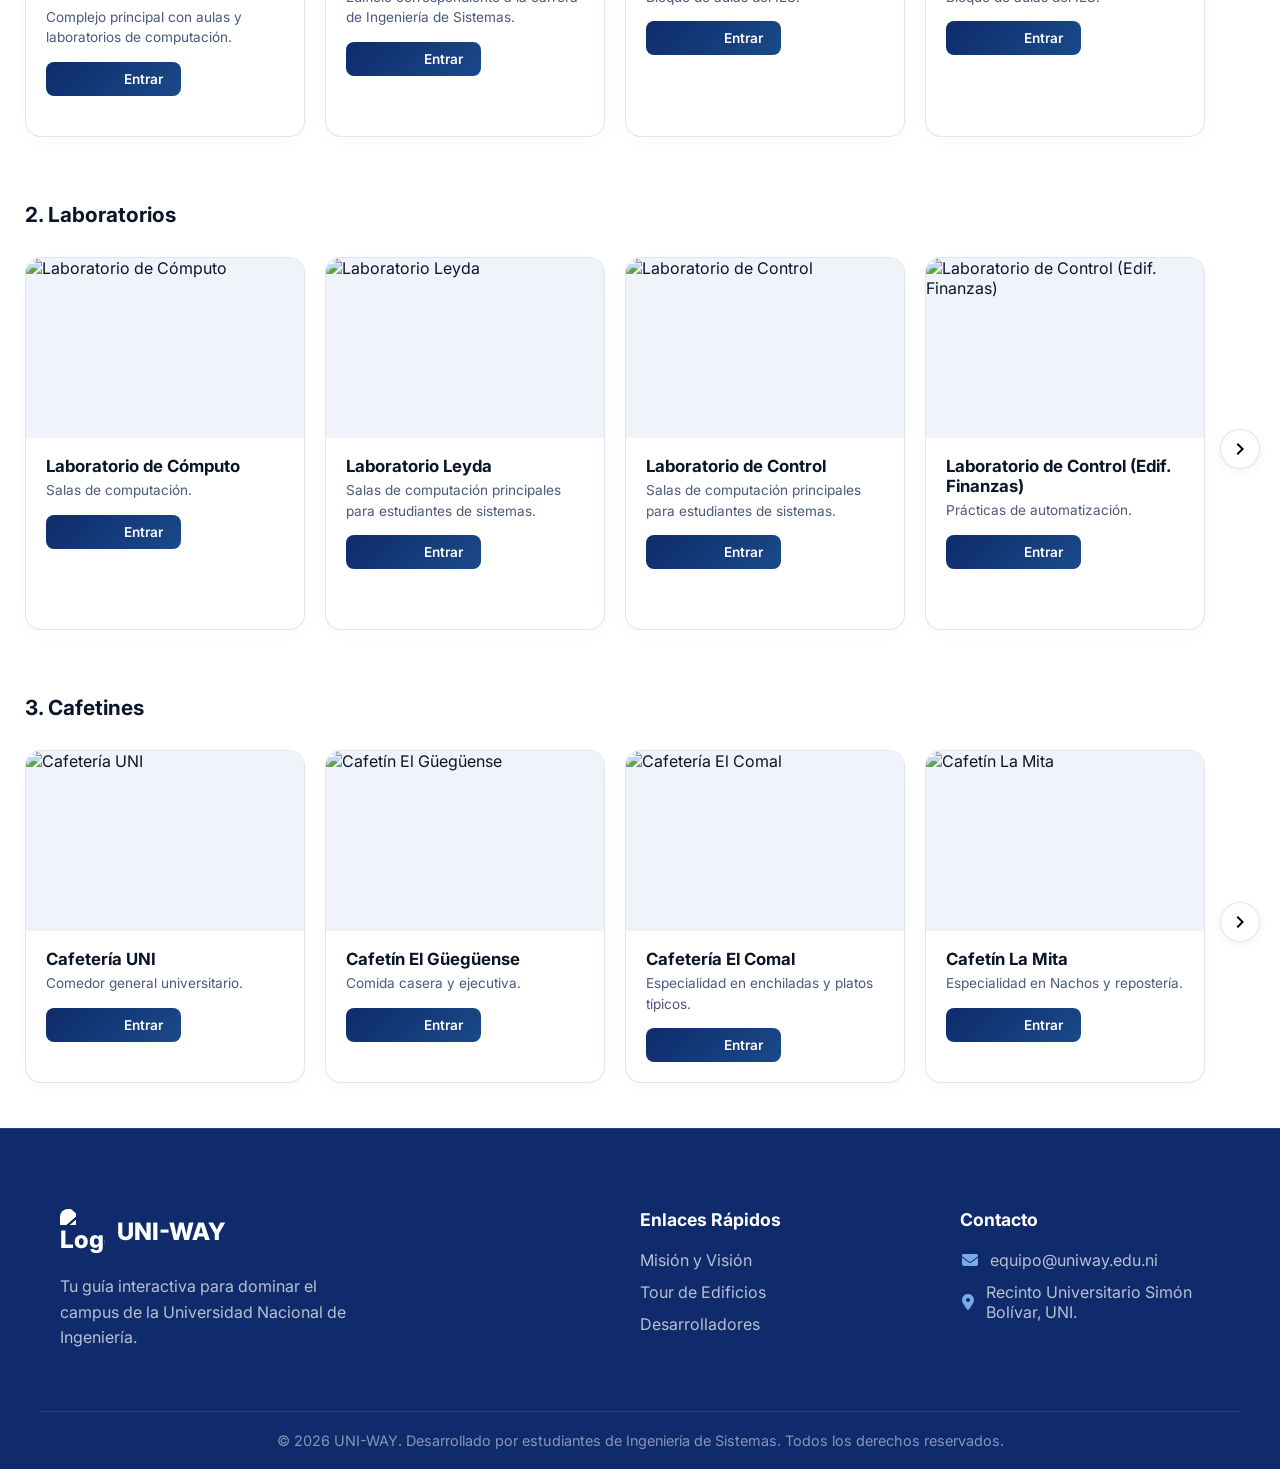
==== commit 0cf7931e: "arreglado" ====
--- a/destinos.html
+++ b/destinos.html
@@ -140,7 +140,7 @@
         </section>
 
         <section id="destinos" class="anim-element visible" style="padding-top: 0;">
-            <h2 class="section-title">Explorar Entornos 360°</h2>
+            <h2 class="section-title">Explorar Entornos </h2>
             <div class="carousel-container">
                 <h3 class="carousel-title">1. Edificios Principales</h3>
                 <div class="contenedor-slider">
--- a/css/destinos.css
+++ b/css/destinos.css
@@ -155,6 +155,7 @@
     padding: 0 30px;
     max-width: 1400px;
     margin: 0 auto;
+    flex-wrap: wrap;
 }
 
 .logo {
@@ -178,6 +179,7 @@
 .nav-links {
     display: flex;
     gap: 30px;
+    flex-wrap: wrap;
 }
 
 .nav-links a {
@@ -186,6 +188,7 @@
     font-size: 0.95rem;
     font-weight: 500;
     transition: 0.3s ease;
+    white-space: nowrap;
 }
 
 .nav-links a:hover,
@@ -951,6 +954,27 @@
 }
 
 @media (max-width: 1024px) {
+    .nav-container {
+        justify-content: center;
+        gap: 20px;
+    }
+    
+    .nav-links {
+        justify-content: center;
+        width: 100%;
+        order: 3;
+        margin-top: 10px;
+        gap: 20px;
+    }
+    
+    .logo {
+        order: 1;
+    }
+    
+    .nav-actions {
+        order: 2;
+    }
+    
     .nav-control {
         flex-direction: column;
         align-items: stretch;
@@ -976,6 +1000,22 @@
 }
 
 @media (max-width: 900px) {
+    .nav-container {
+        padding: 0 20px;
+    }
+    
+    .navbar {
+        padding: 12px 0;
+    }
+    
+    .nav-links {
+        gap: 15px;
+    }
+    
+    .nav-links a {
+        font-size: 0.85rem;
+    }
+    
     .footer-container {
         grid-template-columns: 1fr;
         text-align: center;
@@ -1001,8 +1041,36 @@
 }
 
 @media (max-width: 768px) {
+    .nav-container {
+        flex-direction: column;
+        align-items: center;
+        gap: 15px;
+    }
+    
+    .logo {
+        order: 1;
+    }
+    
+    .nav-actions {
+        order: 2;
+    }
+    
     .nav-links {
-        display: none;
+        display: flex;
+        order: 3;
+        width: 100%;
+        justify-content: center;
+        gap: 12px;
+        flex-wrap: wrap;
+        margin-top: 5px;
+        padding: 0 10px;
+    }
+    
+    .nav-links a {
+        font-size: 0.8rem;
+        padding: 6px 10px;
+        background: rgba(15, 43, 107, 0.05);
+        border-radius: 20px;
     }
 
     .destinos-hero {
@@ -1096,6 +1164,35 @@
 }
 
 @media (max-width: 480px) {
+    .nav-container {
+        gap: 10px;
+    }
+    
+    .nav-links {
+        gap: 8px;
+        flex-wrap: wrap;
+        justify-content: center;
+    }
+    
+    .nav-links a {
+        font-size: 0.75rem;
+        padding: 5px 8px;
+    }
+    
+    .logo {
+        font-size: 1rem;
+        gap: 6px;
+    }
+    
+    .logo-img {
+        width: 30px;
+        height: 30px;
+    }
+    
+    .navbar {
+        padding: 10px 0;
+    }
+    
     .card {
         min-width: 170px;
         max-width: 170px;
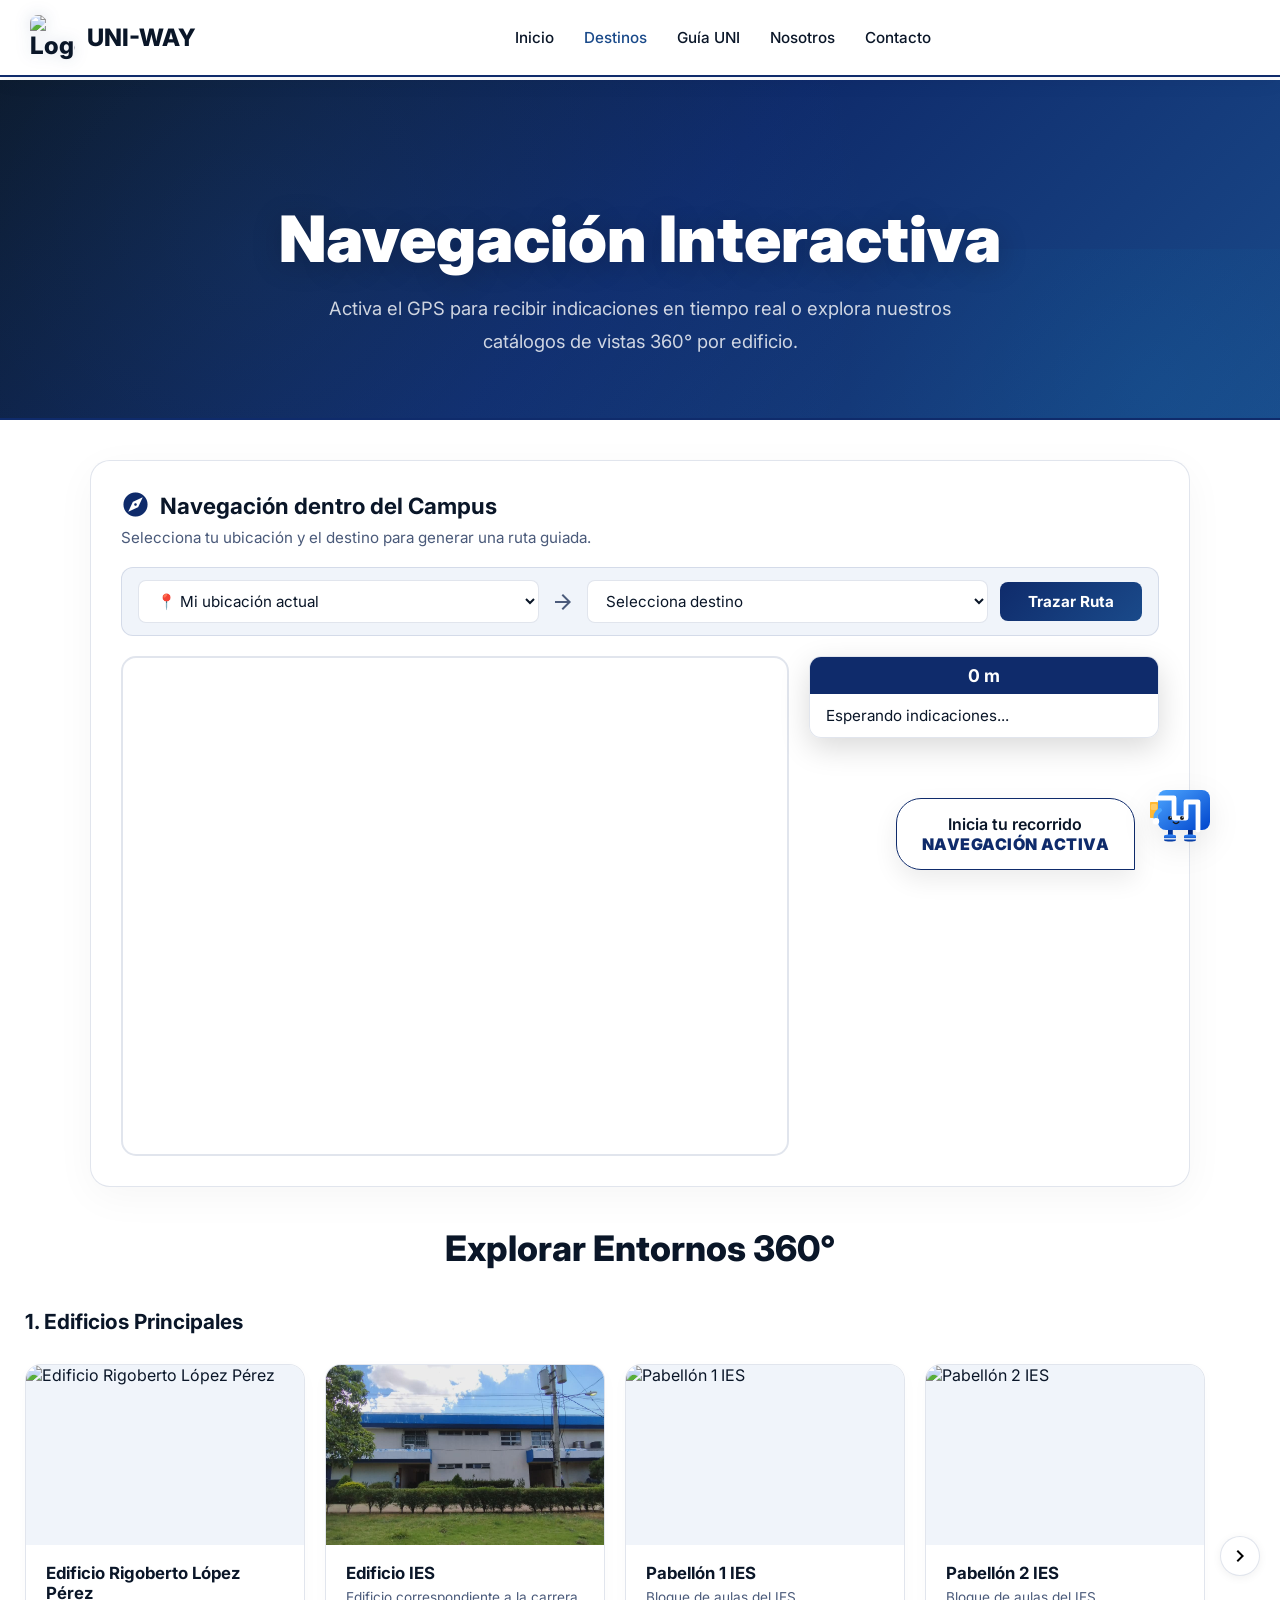
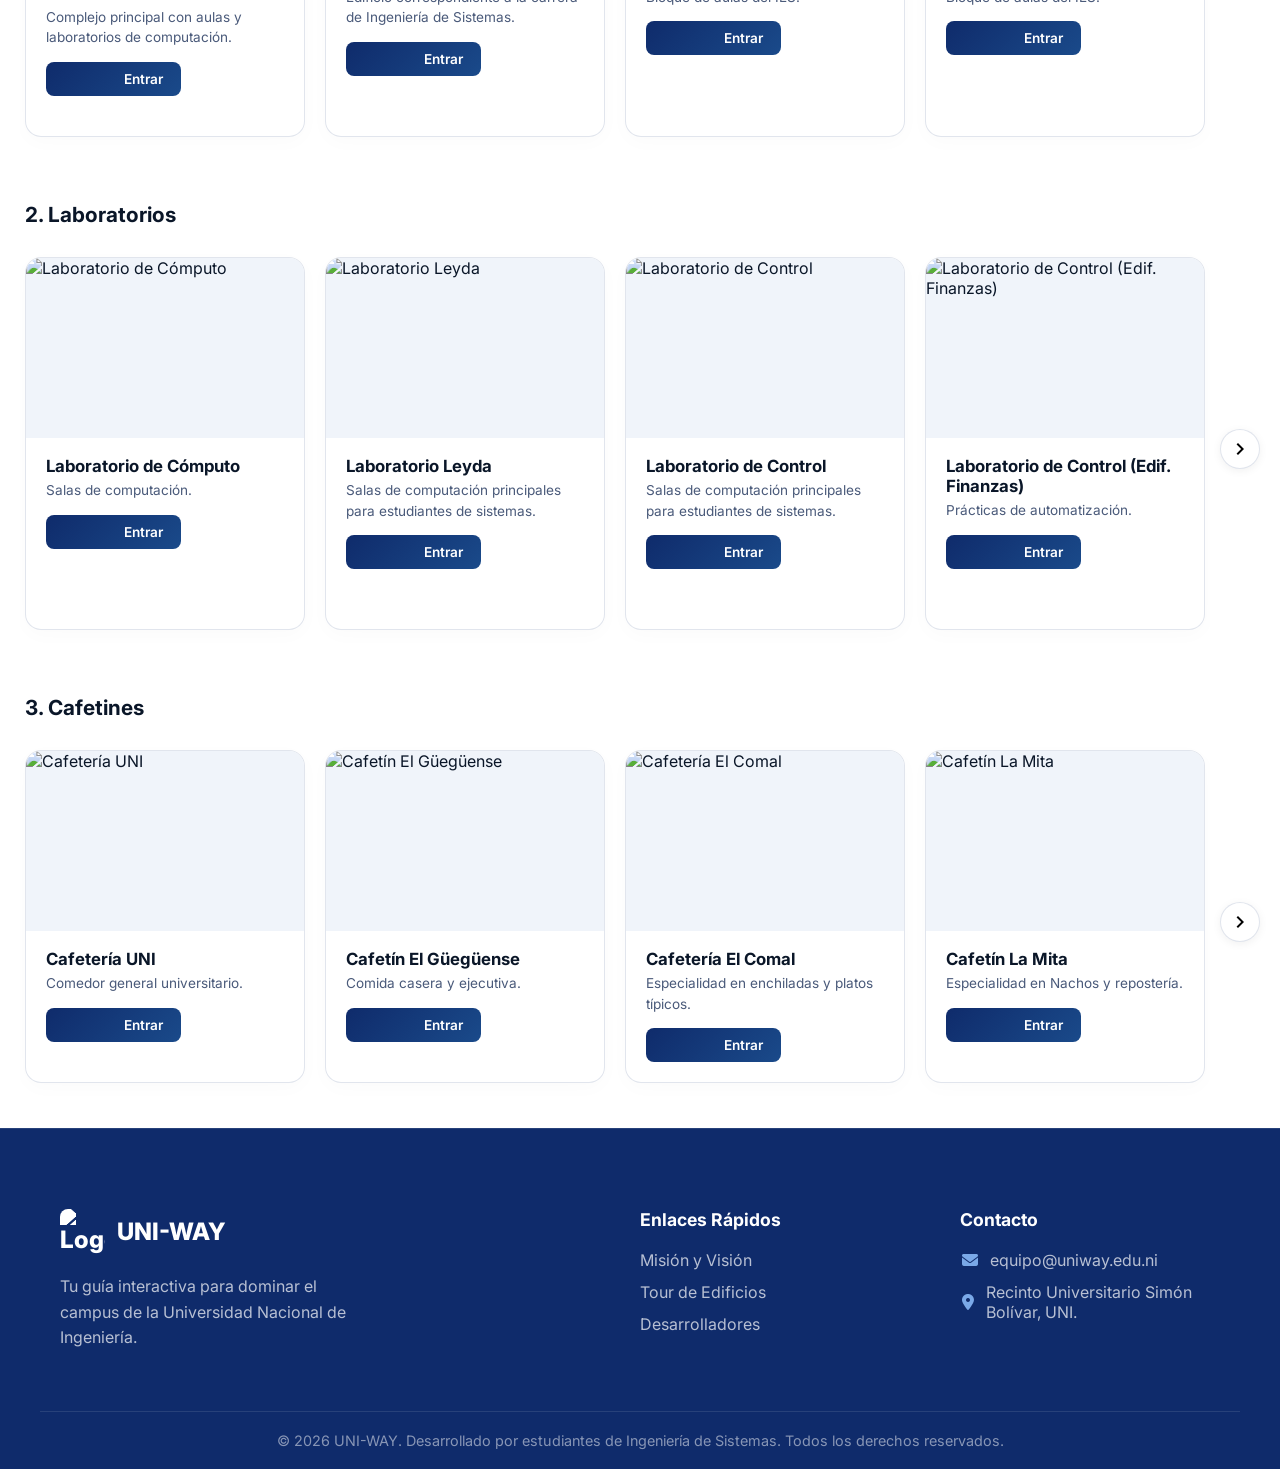
==== commit 4d34b457: "si" ====
--- a/destinos.html
+++ b/destinos.html
@@ -107,7 +107,7 @@
                 </div>
                 <div class="nav-control">
                     <select id="origen">
-                        <option value="gps">Mi ubicación actual</option>
+                        <option value="gps">📍 Mi ubicación actual</option>
                         <option value="Entrada Principal">Entrada Principal</option>
                         <option value="Entrada IES">Portón IES</option>
                         <option value="Entrada Trasera">Portón Trasera</option>
@@ -121,12 +121,10 @@
                     </select>
                     <button id="btnIr">Trazar Ruta</button>
                 </div>
-                <div id="infoRuta" class="info-ruta" style="display: none;">
-                    <p id="instruccionActual" style="font-size: 20px; font-weight: 900; color: var(--primary-color); margin: 0;"></p>
-                    <p id="distanciaTexto" style="font-size: 16px; color: #555; margin: 5px 0 0 0;"></p>
-                </div>
-                <div class="map-wrapper">
-                    <div id="uni-mapa" style="height: 100%; width: 100%; z-index: 1;"></div>
+                <div class="mapa-contenedor">
+                    <div class="map-wrapper">
+                        <div id="uni-mapa" style="height: 100%; width: 100%; z-index: 1;"></div>
+                    </div>
                     <div id="panelNavegacion" class="panel-navegacion" style="display:none;">
                         <div class="panel-distancia">
                             <span id="metrosRestantes">0 m</span>
@@ -140,7 +138,7 @@
         </section>
 
         <section id="destinos" class="anim-element visible" style="padding-top: 0;">
-            <h2 class="section-title">Explorar Entornos </h2>
+            <h2 class="section-title">Explorar Entornos 360°</h2>
             <div class="carousel-container">
                 <h3 class="carousel-title">1. Edificios Principales</h3>
                 <div class="contenedor-slider">
--- a/css/destinos.css
+++ b/css/destinos.css
@@ -410,12 +410,17 @@
     color: var(--text-muted);
 }
 
+.mapa-contenedor {
+    display: flex;
+    gap: 20px;
+    margin-top: 20px;
+    align-items: flex-start;
+}
+
 .map-wrapper {
-    position: relative;
+    flex: 1;
     height: 500px;
-    width: 100%;
     border-radius: 15px;
-    margin-top: 20px;
     overflow: hidden;
     border: 2px solid var(--glass-border);
 }
@@ -427,17 +432,18 @@
 }
 
 .panel-navegacion {
-    position: relative;
-    margin-top: 15px;
-    width: 100%;
-    max-width: 100%;
-    background: rgba(255, 255, 255, 0.95);
+    width: 350px;
+    flex-shrink: 0;
+    background: rgba(255, 255, 255, 0.98);
     backdrop-filter: blur(10px);
     border-radius: 12px;
     box-shadow: 0 10px 30px rgba(0, 0, 0, 0.15);
     z-index: 10;
     border: 1px solid var(--glass-border);
     overflow: hidden;
+    display: block !important;
+    position: sticky;
+    top: 100px;
 }
 
 .panel-distancia {
@@ -451,11 +457,25 @@
 
 .panel-instruccion {
     padding: 12px 16px;
-    text-align: center;
+    text-align: left;
     font-size: 0.95rem;
     color: var(--text-main);
-    max-height: 200px;
+    max-height: 450px;
     overflow-y: auto;
+}
+
+.panel-instruccion::-webkit-scrollbar {
+    width: 4px;
+}
+
+.panel-instruccion::-webkit-scrollbar-track {
+    background: var(--bg-secondary);
+    border-radius: 2px;
+}
+
+.panel-instruccion::-webkit-scrollbar-thumb {
+    background: var(--accent-cyan);
+    border-radius: 2px;
 }
 
 .section-title {
@@ -997,6 +1017,24 @@
         min-width: 240px;
         max-width: 240px;
     }
+    
+    .mapa-contenedor {
+        flex-direction: column;
+    }
+    
+    .map-wrapper {
+        height: 400px;
+    }
+    
+    .panel-navegacion {
+        width: 100%;
+        position: relative;
+        top: 0;
+    }
+    
+    .panel-instruccion {
+        max-height: 250px;
+    }
 }
 
 @media (max-width: 900px) {
@@ -1150,6 +1188,14 @@
     .map-wrapper {
         height: 280px;
     }
+    
+    .mapa-contenedor {
+        flex-direction: column;
+    }
+    
+    .panel-navegacion {
+        width: 100%;
+    }
 
     .panel-distancia {
         font-size: 0.9rem;
@@ -1159,7 +1205,7 @@
     .panel-instruccion {
         font-size: 0.8rem;
         padding: 8px 12px;
-        max-height: 120px;
+        max-height: 150px;
     }
 }
 
@@ -1247,4 +1293,15 @@
     .destinos-hero p {
         font-size: 0.95rem;
     }
+    
+    .panel-distancia {
+        font-size: 0.85rem;
+        padding: 5px 10px;
+    }
+    
+    .panel-instruccion {
+        font-size: 0.75rem;
+        padding: 6px 10px;
+        max-height: 120px;
+    }
 }
